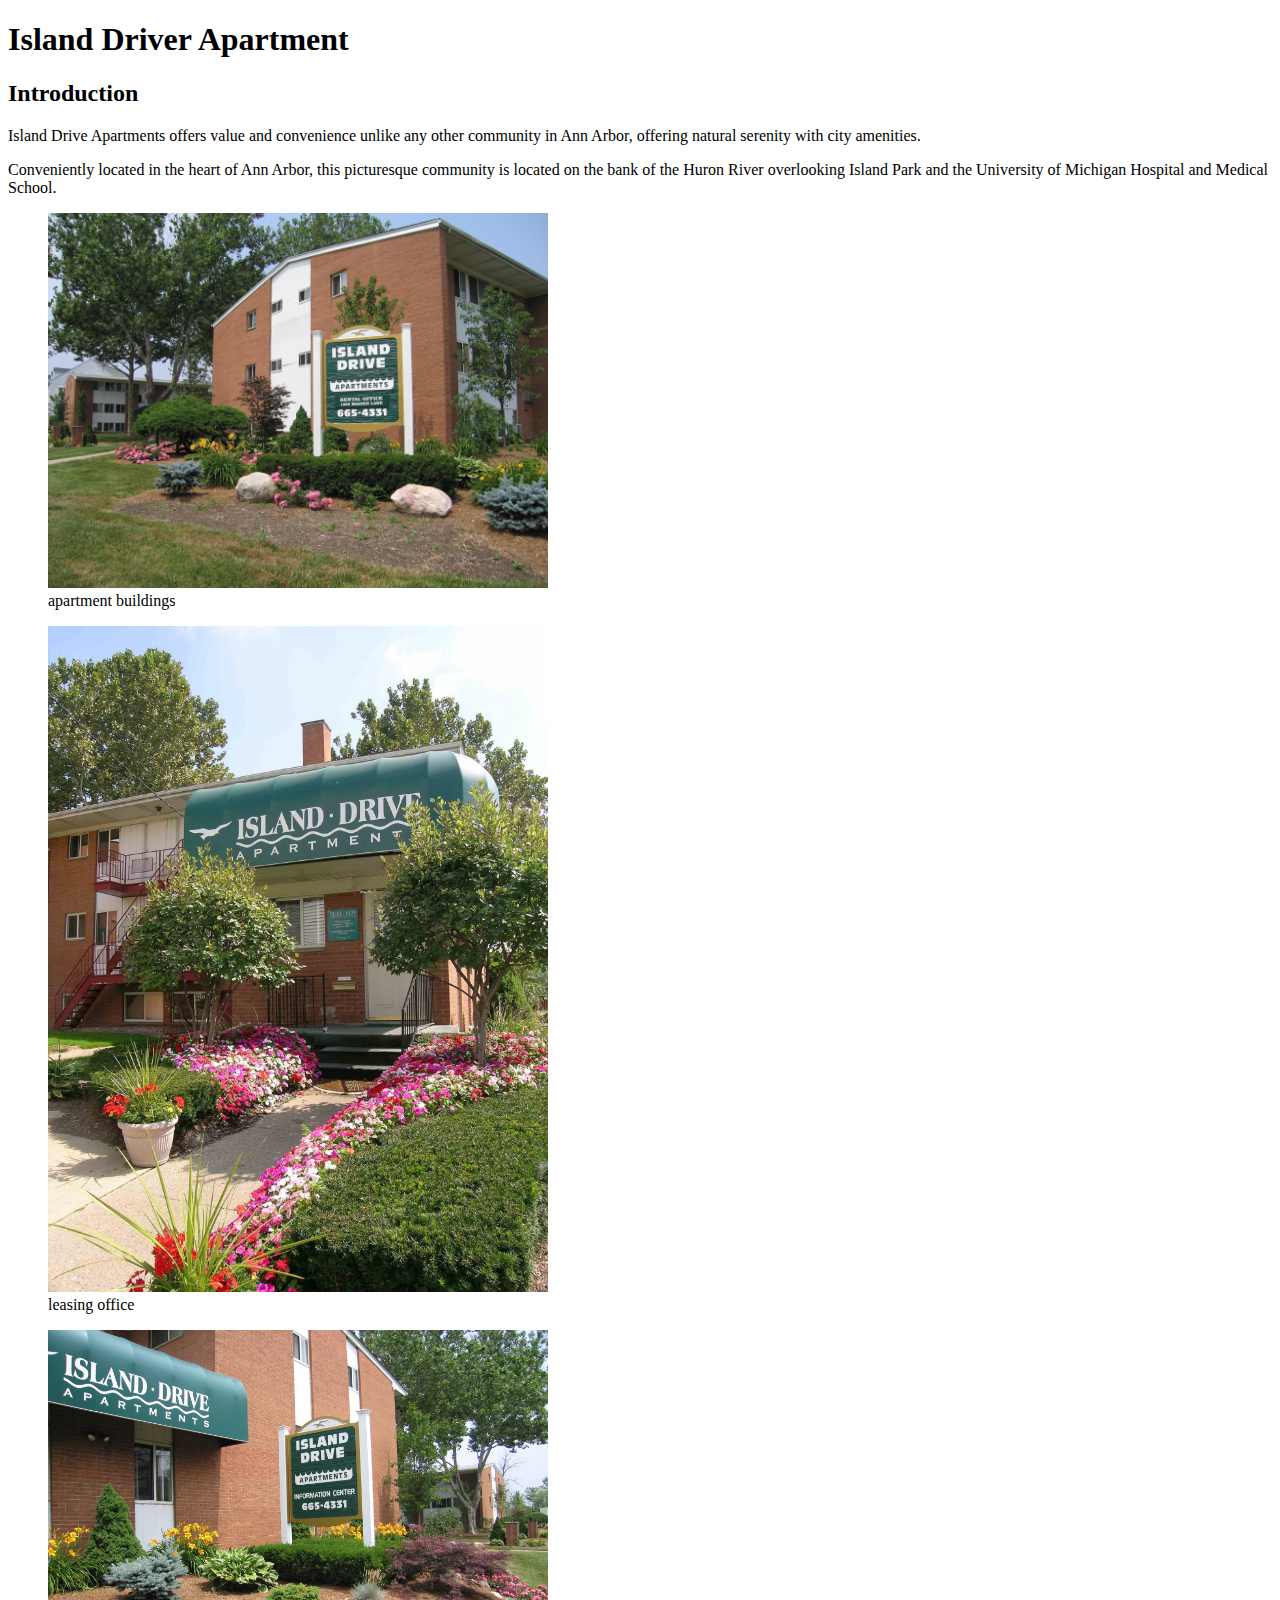
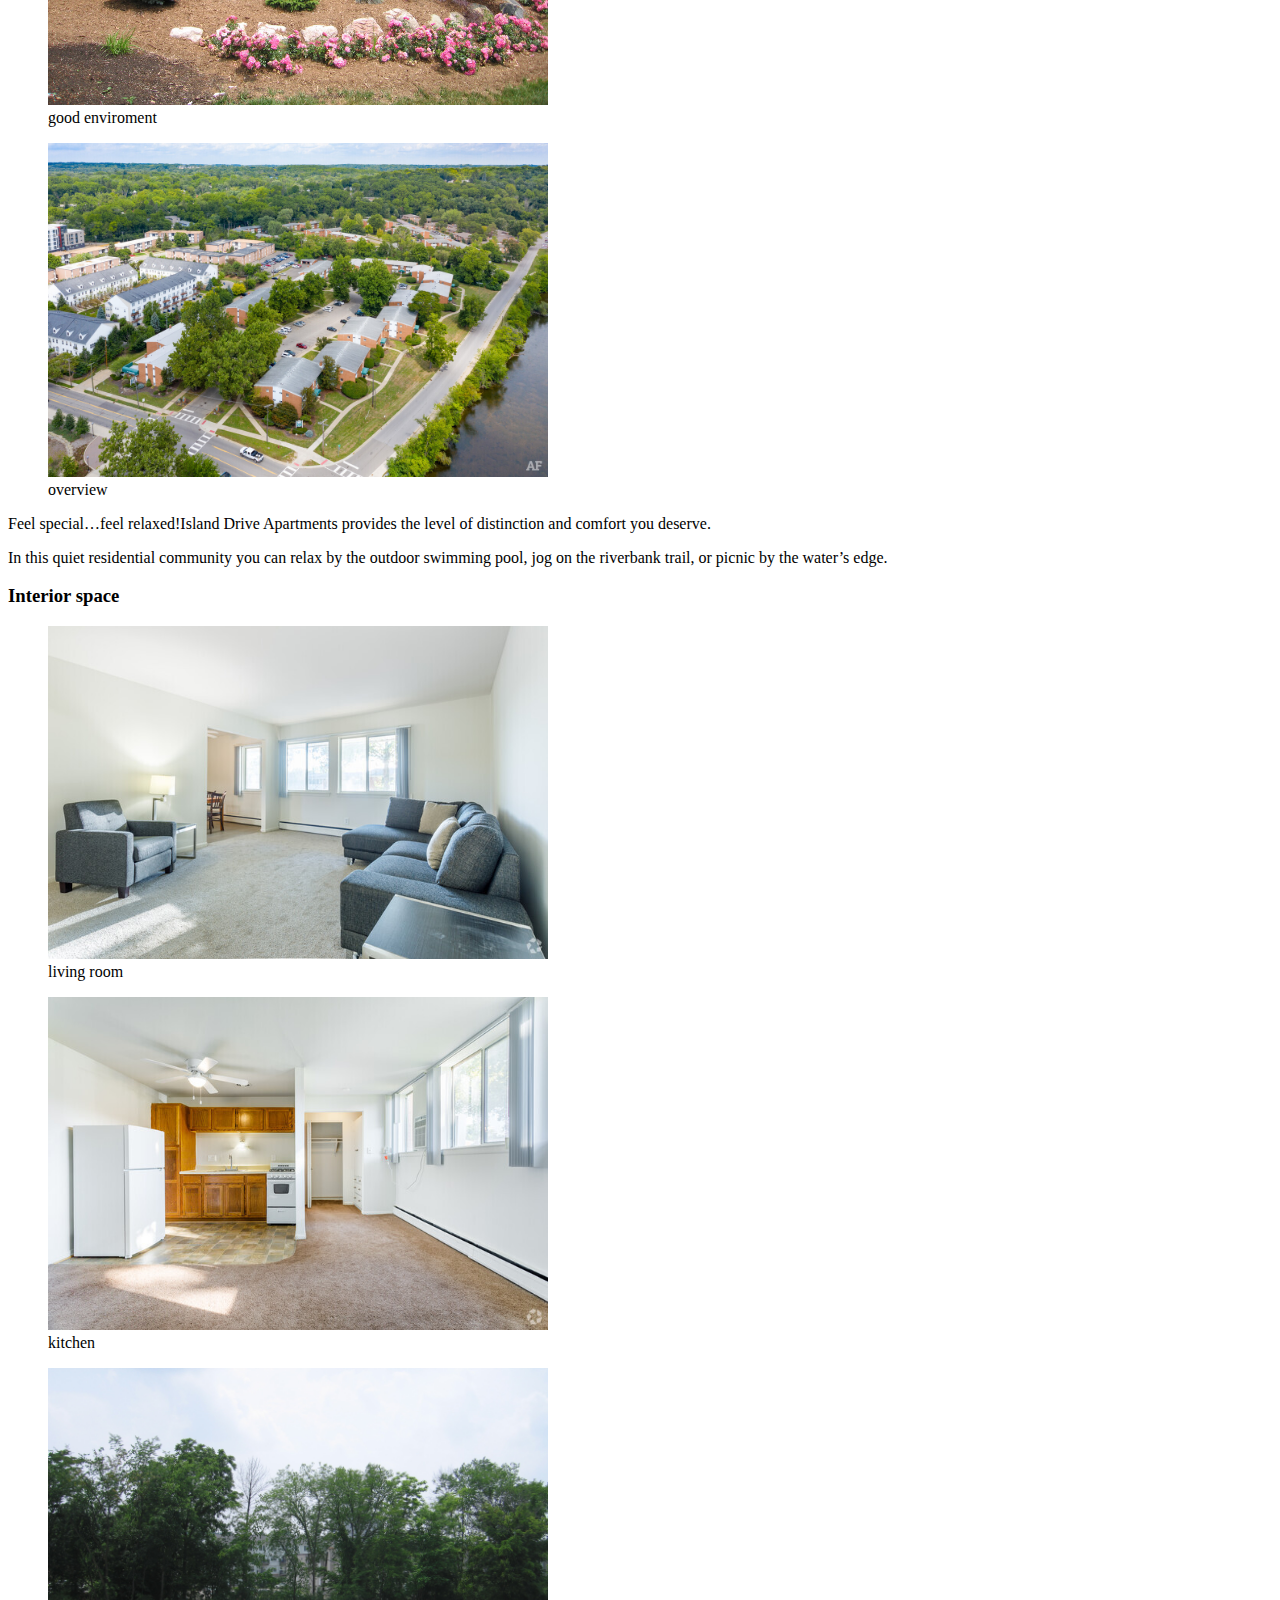
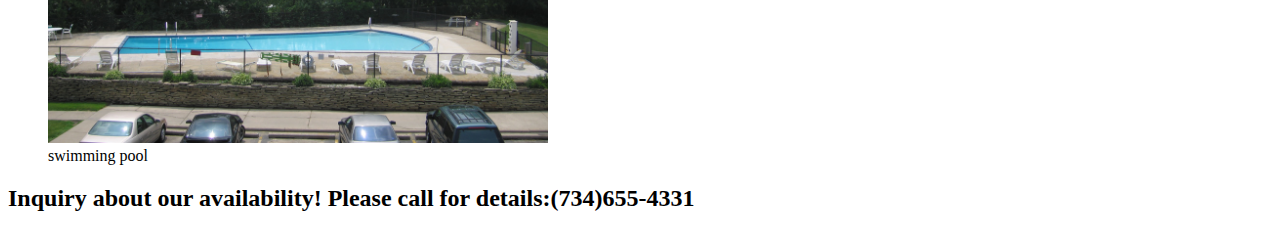
==== index.html @ aa5eb829 "Add files via upload" ====
<!DOCTYPE html>
<html lang="en">

    <head>
        <meta charset="UTF-8">
        <meta name="viewport" content="width=device-width, initial-scale=1.0">
        <link rel="icon" href="images/favicon.ico">
    
        <title>Island Driver Apartment</title>
    </head>
    
    <body>
        <header>
            <nav>
                <ul>
                    
                </ul>
            </nav>
        </header>
    
        <main>
            <h1>Island Driver Apartment</h1>
            <h2>Introduction</h2>
            <p>
                Island Drive Apartments offers value and convenience unlike any other community in Ann Arbor, offering natural serenity with city amenities.
            </p>
            </p>
                Conveniently located in the heart of Ann Arbor, this picturesque community is located on the bank of the Huron River overlooking Island Park and the University of Michigan Hospital and Medical School.
            </p>
            <figure>
                <img src="images/photo1.jpg" width="500" alt="the description of apartments"/>
                <figcaption>apartment buildings</figcaption>
            </figure>
            <figure>
                <img src="images/photo2.jpg" width="500" alt="the description of leasing office"/>
                <figcaption>leasing office</figcaption>
            </figure>
            <figure>
                <img src="images/photo3.jpg" width="500" alt="the description of apartments"/>
                <figcaption>good enviroment</figcaption>
            </figure>
            <figure>
                <img src="images/photo4.jpg" width="500" alt="the description of apartments"/>
                <figcaption>overview</figcaption>
            </figure>

            <p>
                Feel special…feel relaxed!Island Drive Apartments provides the level of distinction and comfort you deserve.
            </p>
             <p>
                In this quiet residential community you can relax by the outdoor swimming pool, jog on the riverbank trail, or picnic by the water’s edge.  
            </p>

            <h3>
                Interior space
            </h3>
            <figure>
                <img src="images/interior1.jpg" width="500" alt="interior space"/>
                <figcaption>living room</figcaption>
            </figure>
            <figure>
                <img src="images/interior2.jpg" width="500" alt="interior space"/>
                <figcaption>kitchen</figcaption>
            </figure>
            <figure>
                <img src="images/swimmingpool.jpg" width="500" alt="swimming pool"/>
                <figcaption>swimming pool</figcaption>
            </figure>
            <h2>
                Inquiry about our availability! Please call for details:(734)655-4331
            </h2>
        </main>
    
        <footer>
           
        </footer>
    </body>
    </html>
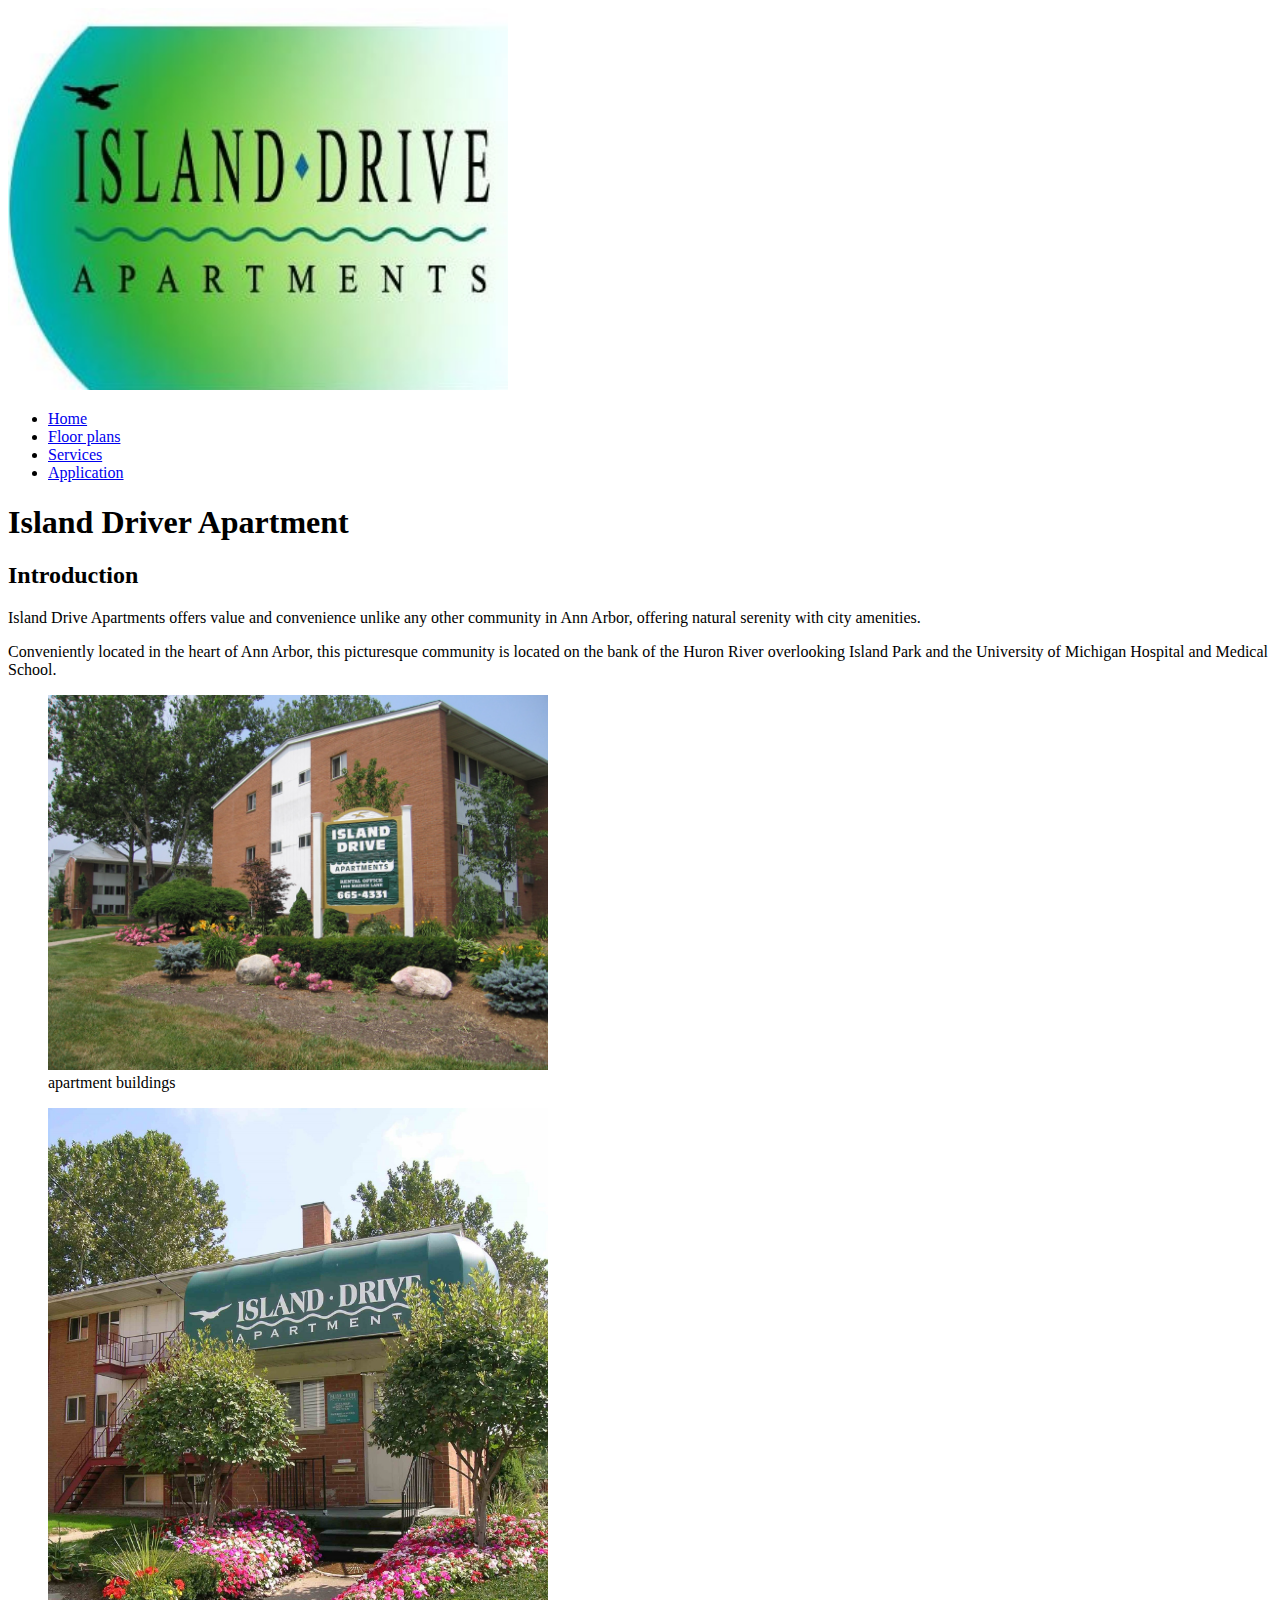
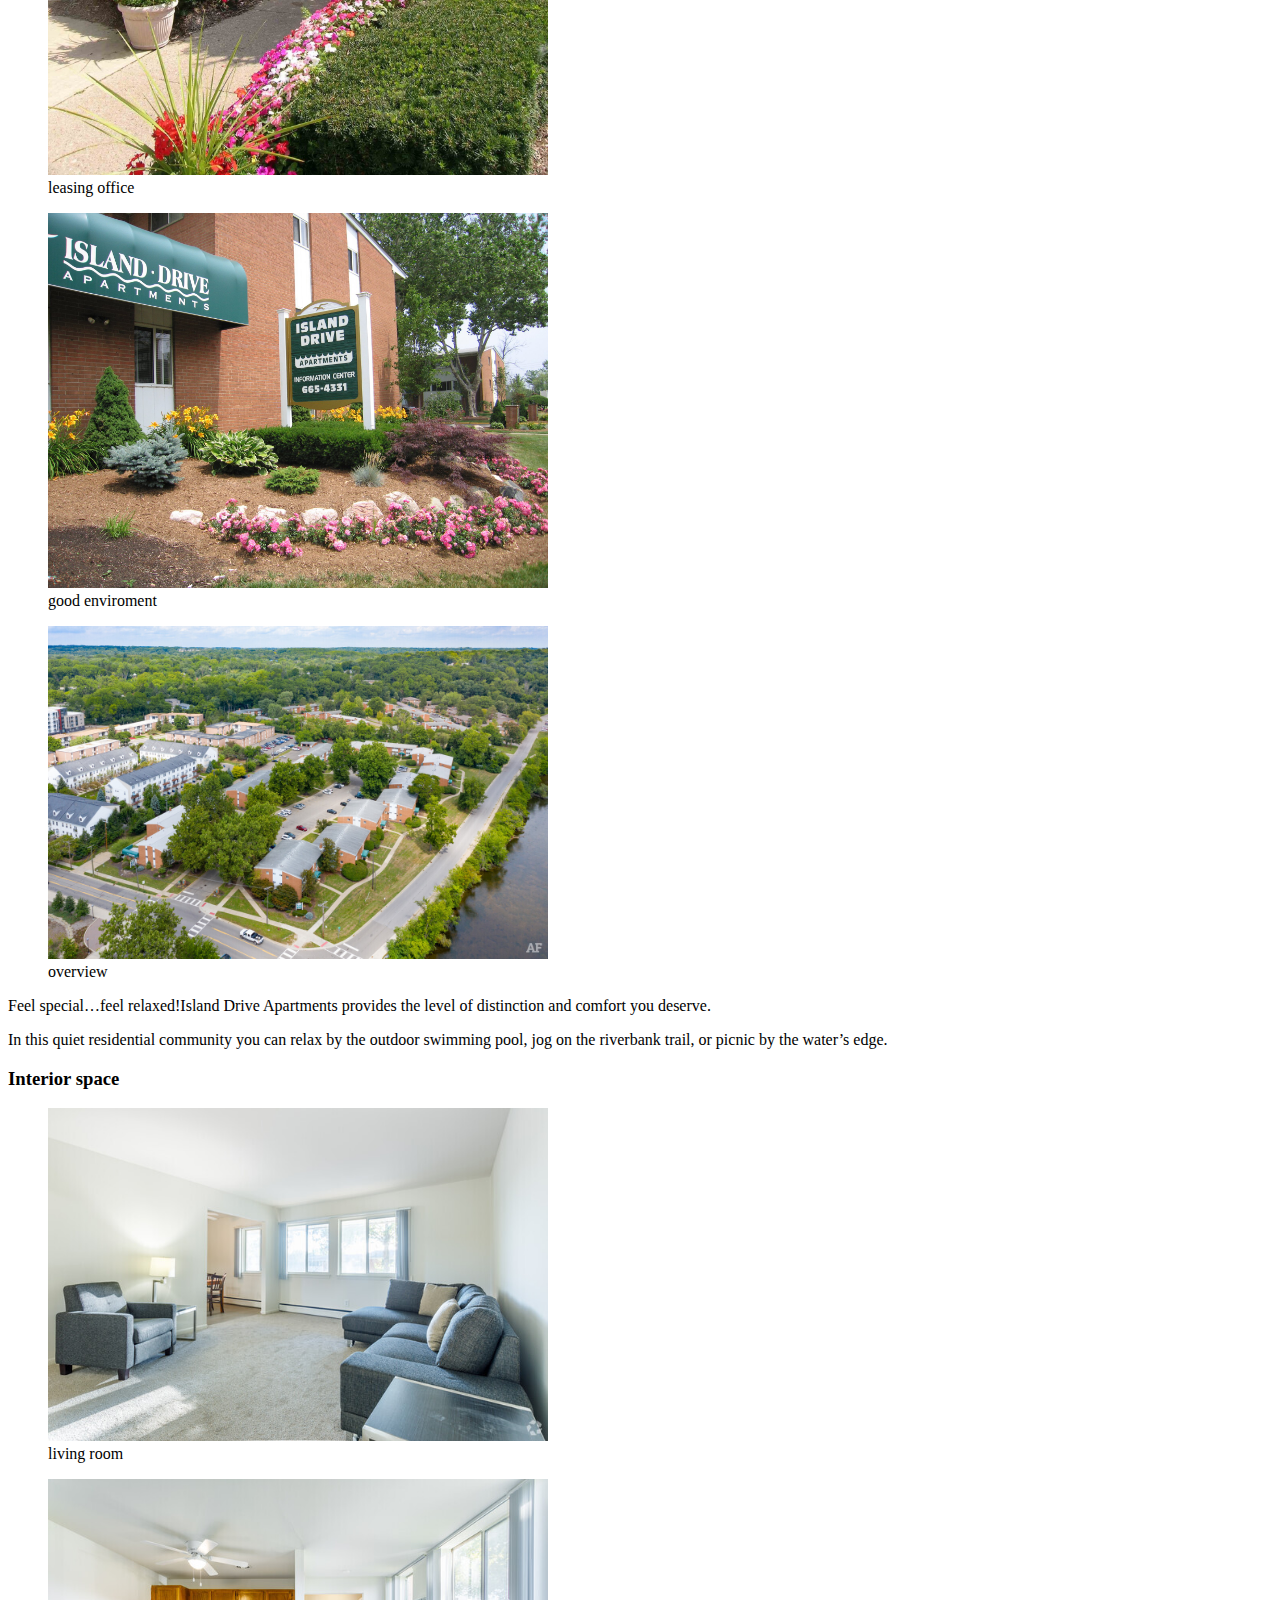
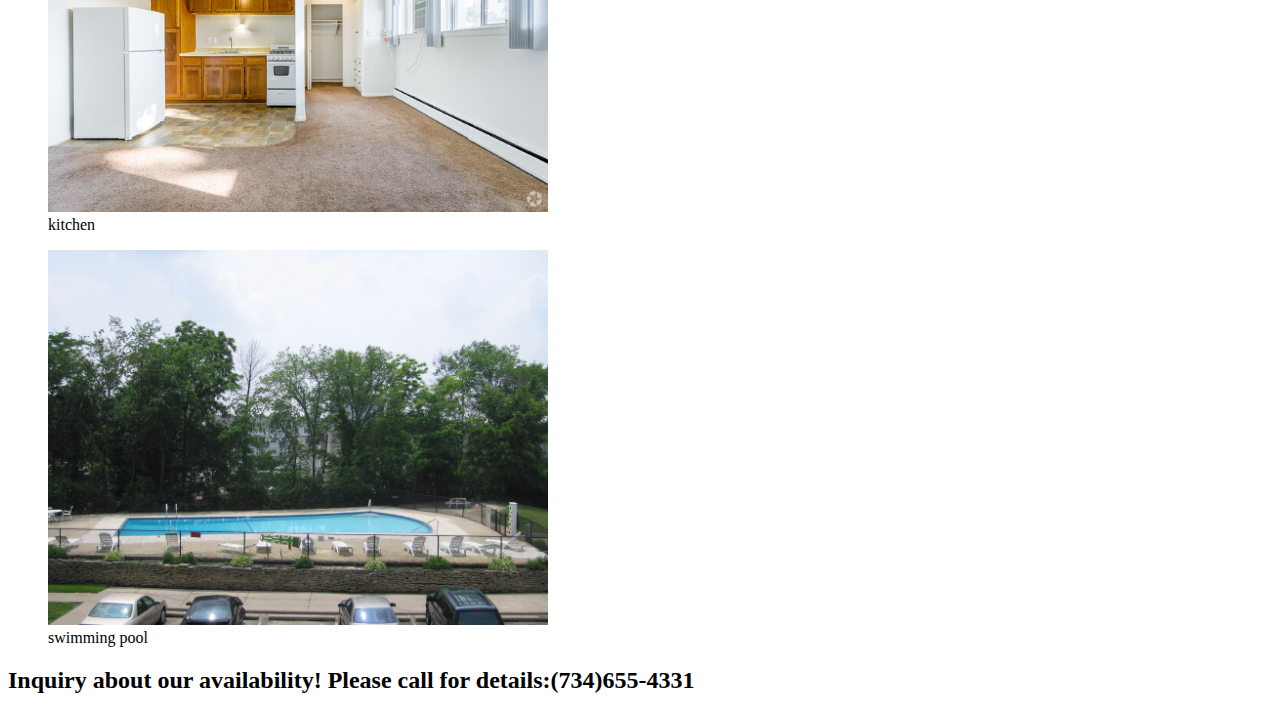
==== commit e35eb0a1: "Update index.html" ====
--- a/index.html
+++ b/index.html
@@ -11,13 +11,17 @@
     
     <body>
         <header>
+            <img src="images/IslandDrive logo.png" width="500" alt="logo"/>
             <nav>
                 <ul>
-                    
+                    <li><a href="index.html">Home</a></li>
+                    <li><a href="plan.html">Floor plans</a></li>
+                    <li><a href="service.html">Services</a></li>
+                    <li><a href="application.html">Application</a></li>
                 </ul>
             </nav>
         </header>
-    
+        
         <main>
             <h1>Island Driver Apartment</h1>
             <h2>Introduction</h2>
@@ -76,4 +80,4 @@
         </footer>
     </body>
     </html>
-    +    
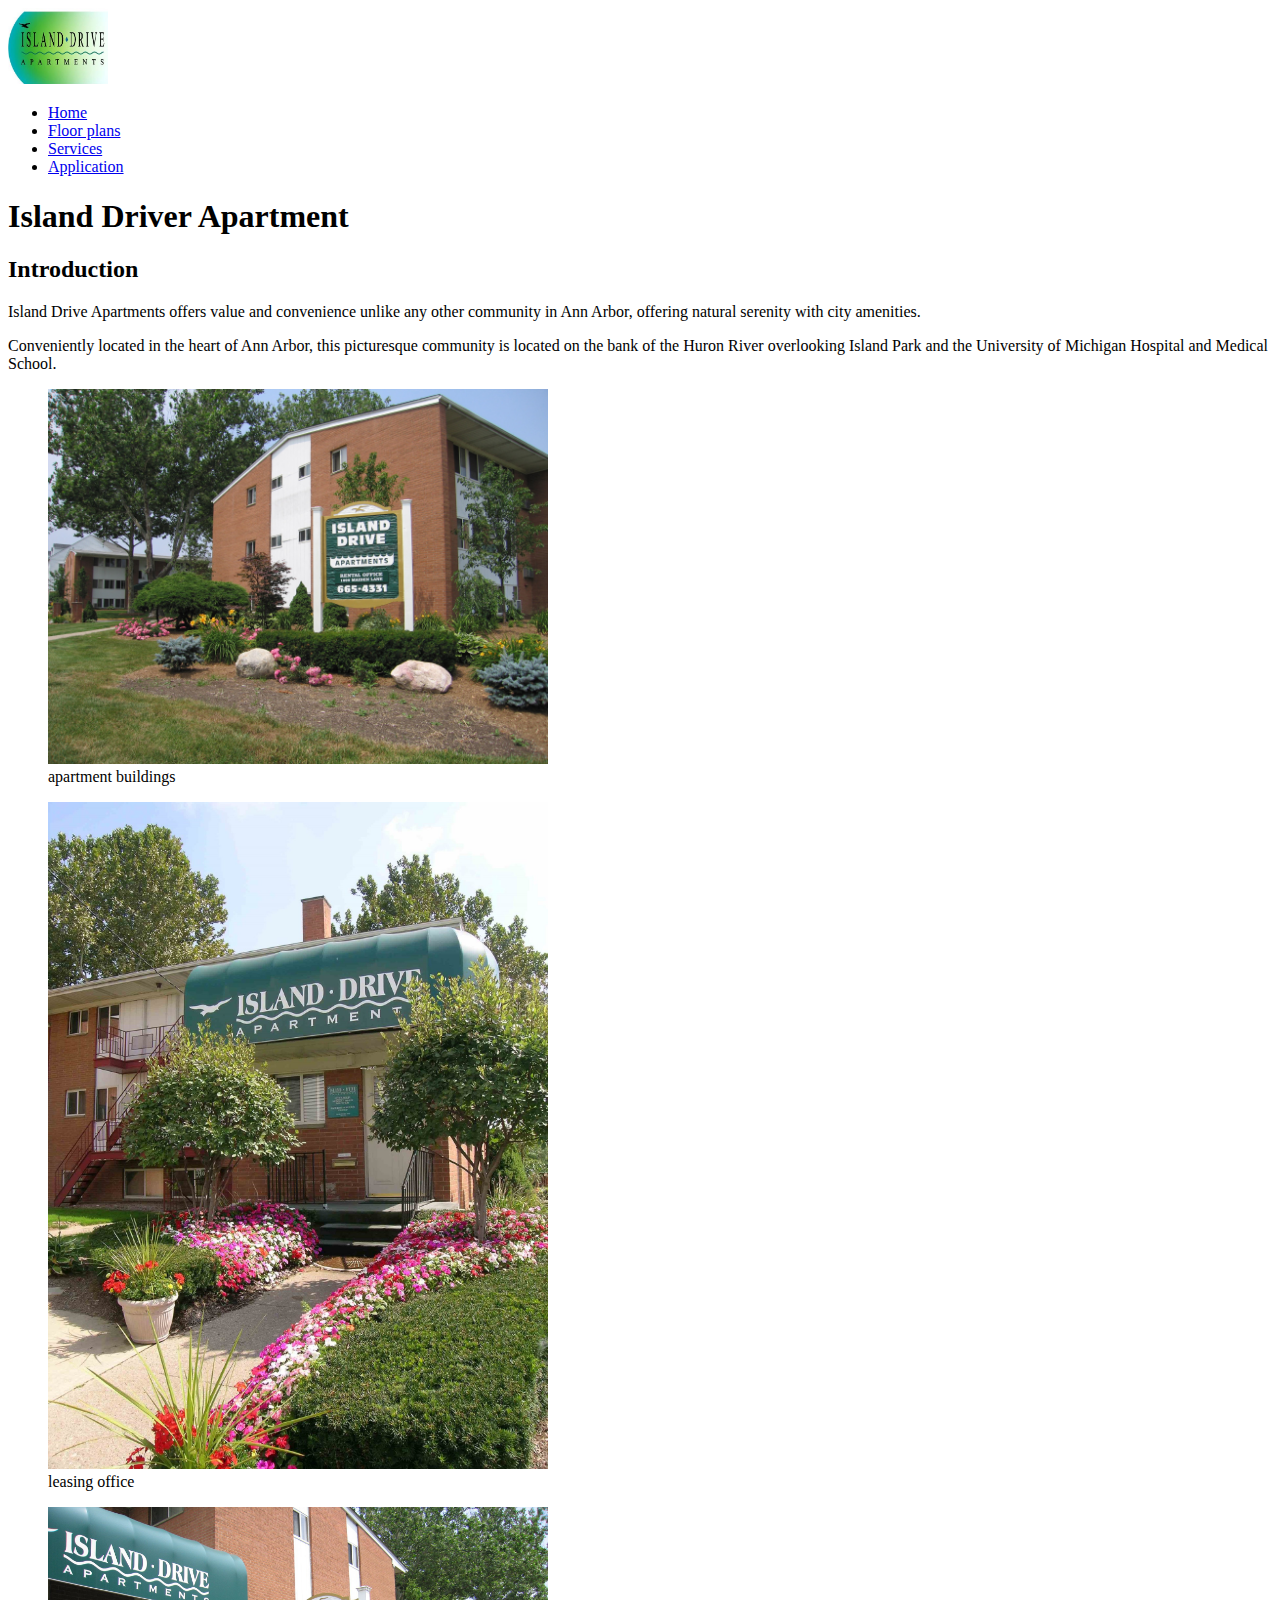
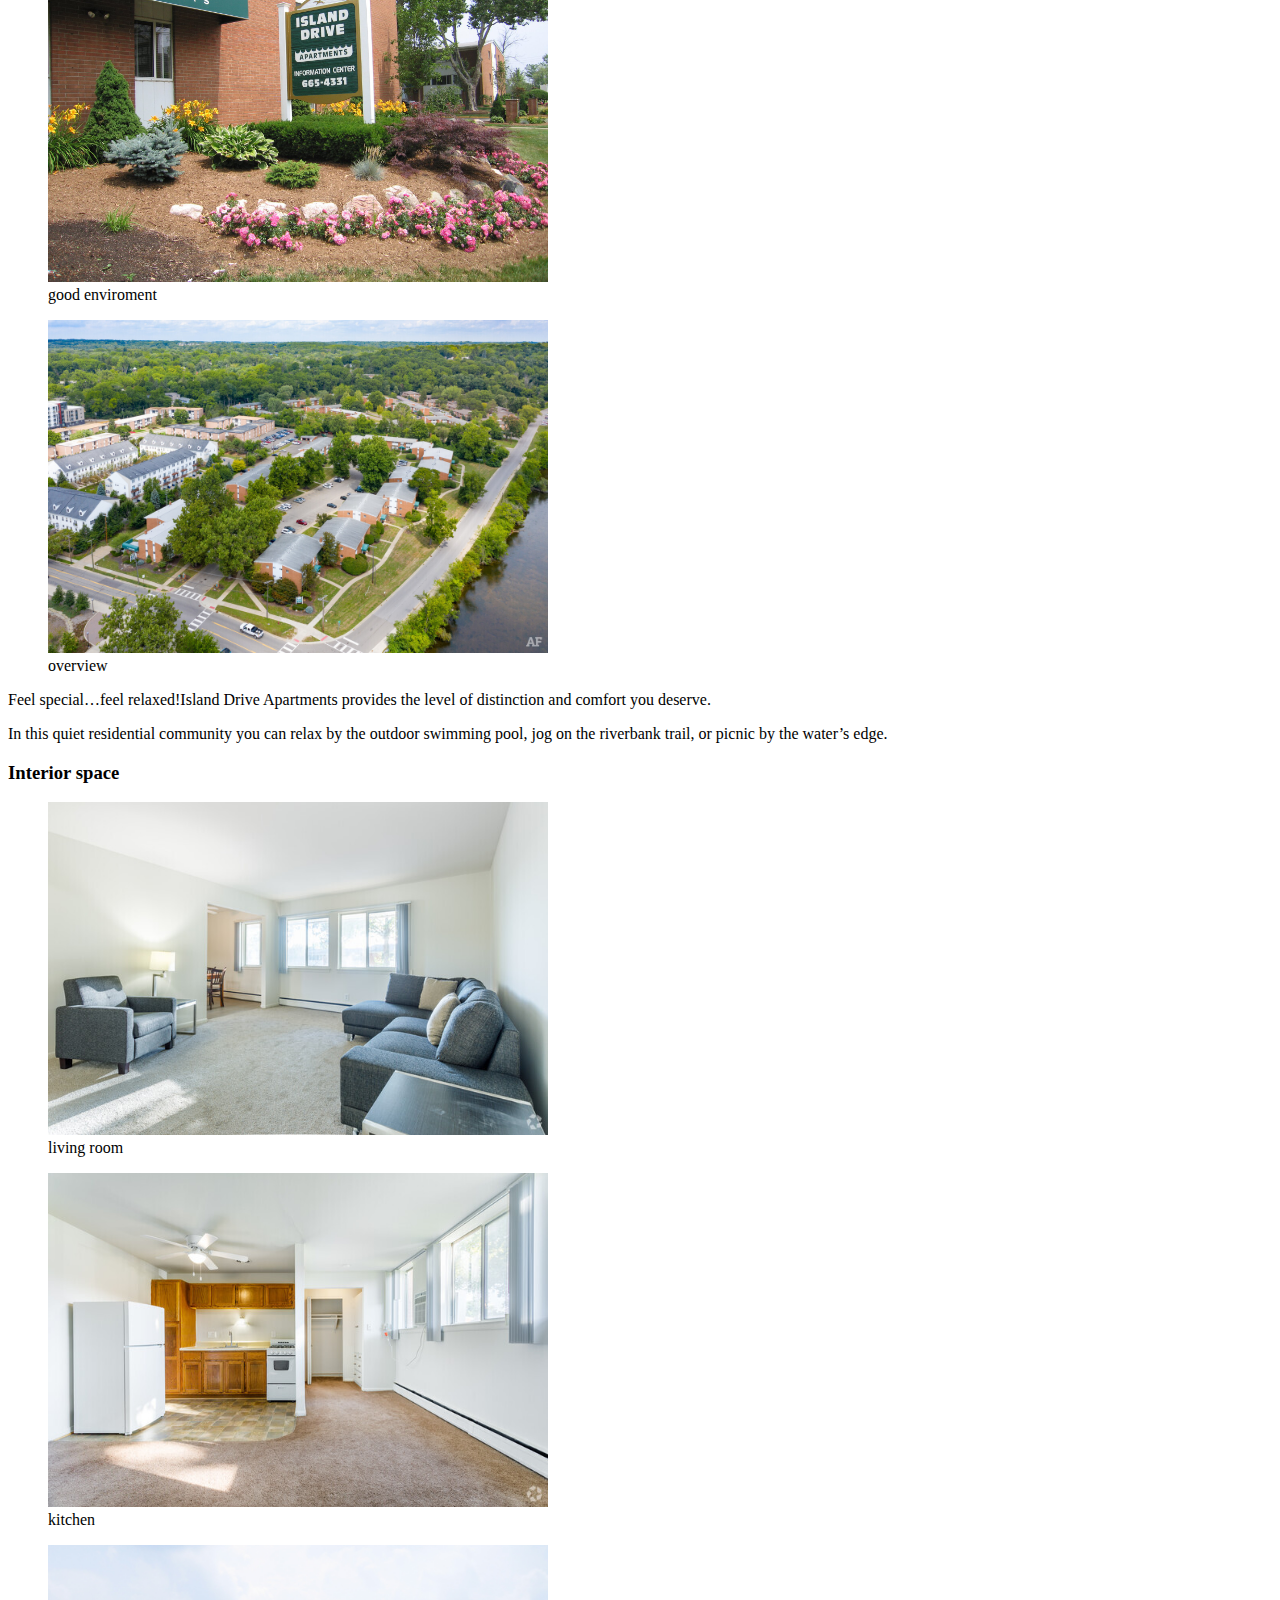
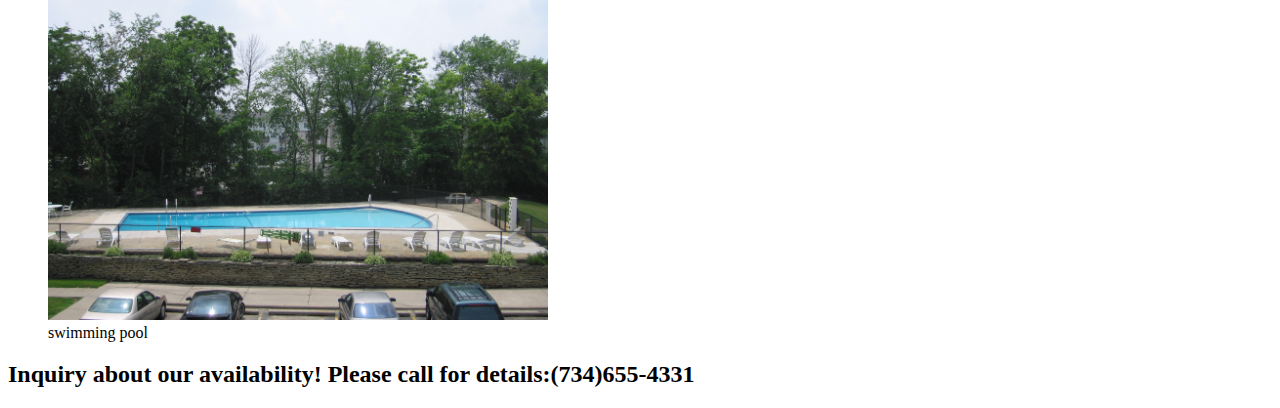
==== commit df99003d: "Update index.html" ====
--- a/index.html
+++ b/index.html
@@ -11,7 +11,7 @@
     
     <body>
         <header>
-            <img src="images/IslandDrive logo.png" width="500" alt="logo"/>
+            <img src="images/IslandDrive logo.png" width="100" alt="logo"/>
             <nav>
                 <ul>
                     <li><a href="index.html">Home</a></li>
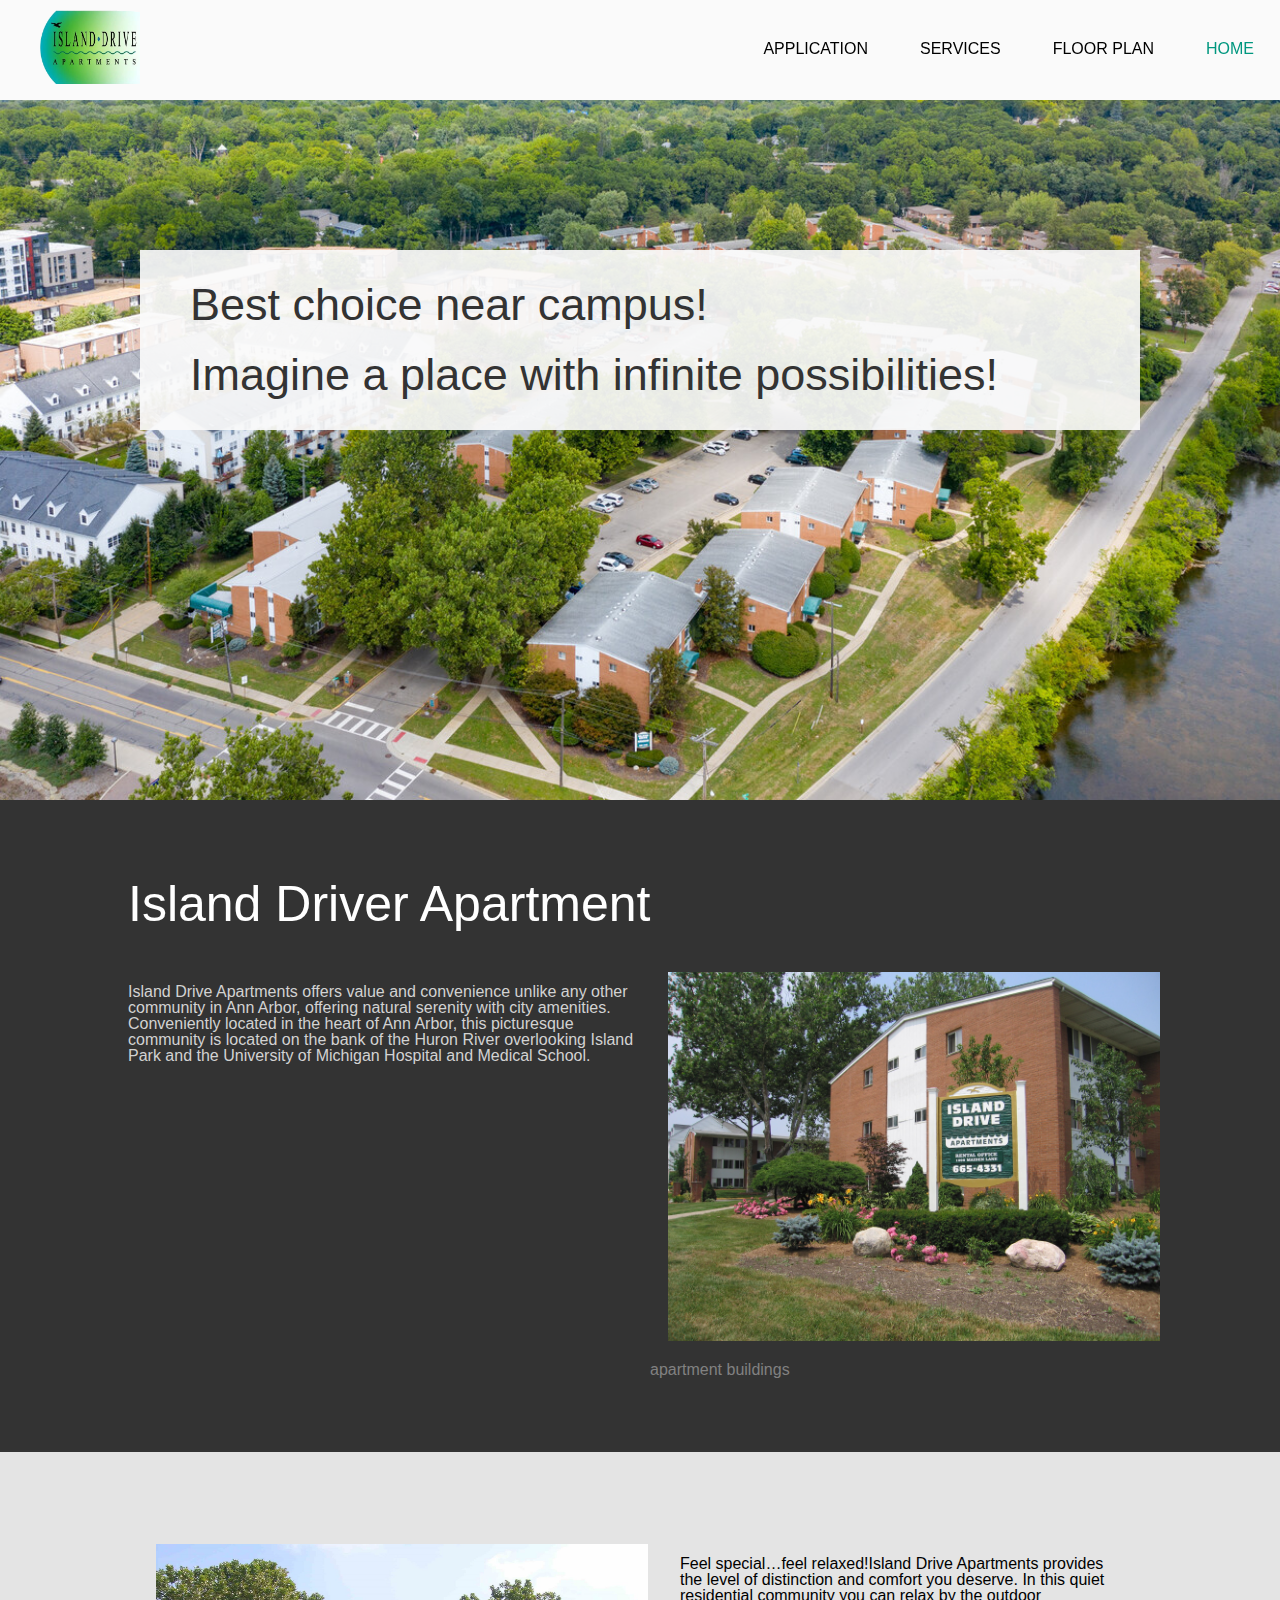
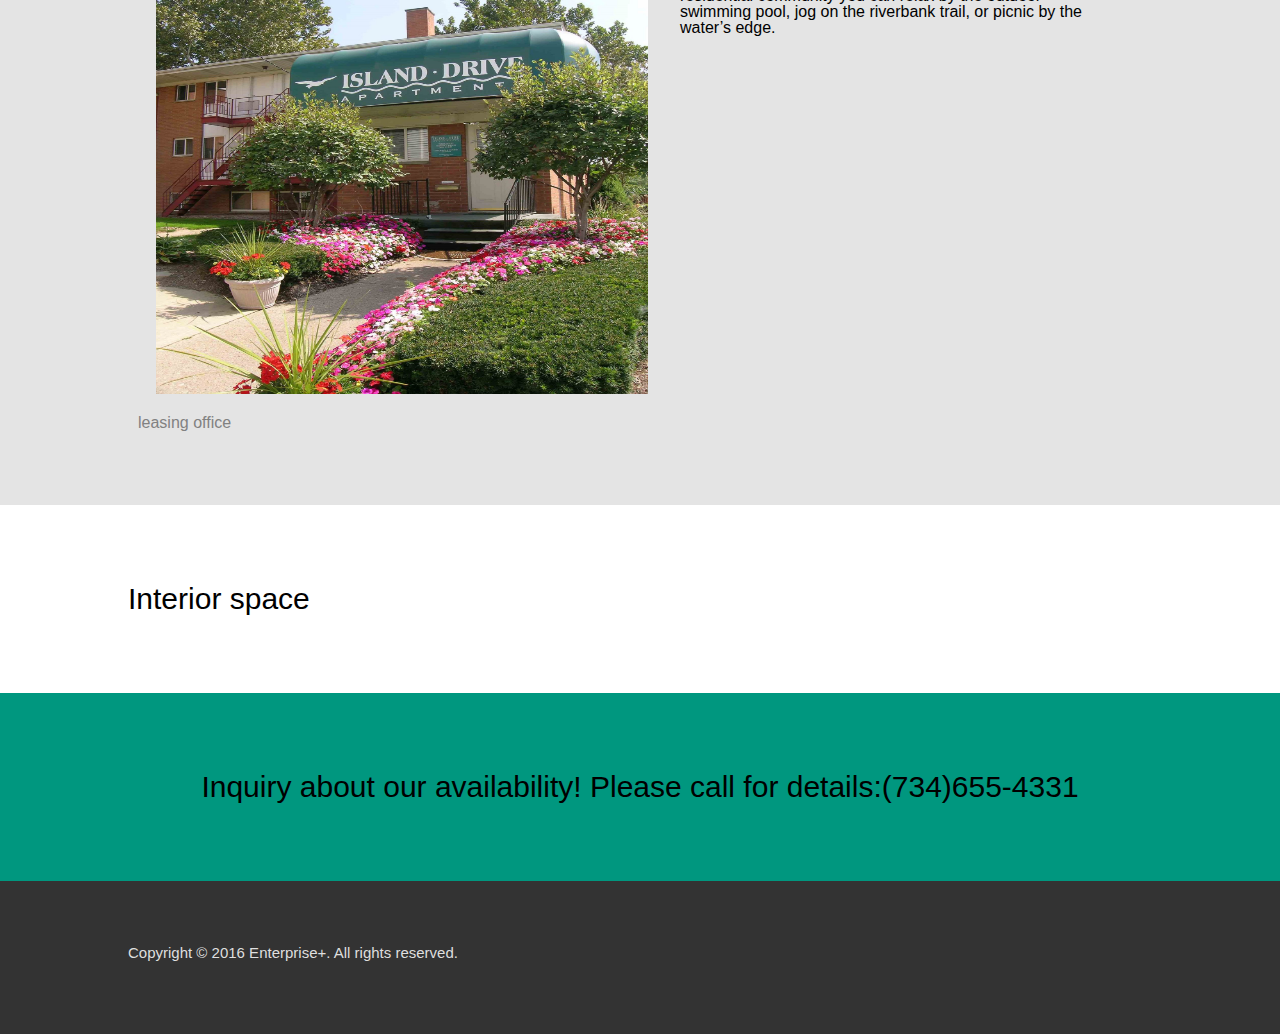
==== commit 3037532e: "Add files via upload" ====
--- a/index.html
+++ b/index.html
@@ -3,81 +3,87 @@
 
     <head>
         <meta charset="UTF-8">
-        <meta name="viewport" content="width=device-width, initial-scale=1.0">
-        <link rel="icon" href="images/favicon.ico">
-    
+	    <meta name="viewport" content="width=device-width, initial-scale=1.0">
+	    <link rel="icon" href="images/favicon.ico">
+	    <link rel="stylesheet" href="css/html5reset.css">
+	    <link rel="stylesheet" href="css/style.css">
         <title>Island Driver Apartment</title>
     </head>
     
     <body>
         <header>
-            <img src="images/IslandDrive logo.png" width="100" alt="logo"/>
-            <nav>
+            <nav class="navigation">    
+                <figure class="logo"><img src="images/IslandDrivelogo.png" width="100" alt="logo"/></figure>   
                 <ul>
-                    <li><a href="index.html">Home</a></li>
-                    <li><a href="plan.html">Floor plans</a></li>
-                    <li><a href="service.html">Services</a></li>
-                    <li><a href="application.html">Application</a></li>
-                </ul>
+                    <li><a href="index.html" class="active">HOME</a></li>
+                    <li><a href="plan.html">FLOOR PLAN</a></li>
+                    <li><a href="service(gallery).html">SERVICES</a></li>
+                    <li><a href="application.html">APPLICATION</a> </li>
+                  </ul>
             </nav>
         </header>
-        
+    
         <main>
-            <h1>Island Driver Apartment</h1>
-            <h2>Introduction</h2>
-            <p>
-                Island Drive Apartments offers value and convenience unlike any other community in Ann Arbor, offering natural serenity with city amenities.
-            </p>
-            </p>
-                Conveniently located in the heart of Ann Arbor, this picturesque community is located on the bank of the Huron River overlooking Island Park and the University of Michigan Hospital and Medical School.
-            </p>
-            <figure>
-                <img src="images/photo1.jpg" width="500" alt="the description of apartments"/>
-                <figcaption>apartment buildings</figcaption>
-            </figure>
-            <figure>
-                <img src="images/photo2.jpg" width="500" alt="the description of leasing office"/>
-                <figcaption>leasing office</figcaption>
-            </figure>
-            <figure>
-                <img src="images/photo3.jpg" width="500" alt="the description of apartments"/>
-                <figcaption>good enviroment</figcaption>
-            </figure>
-            <figure>
-                <img src="images/photo4.jpg" width="500" alt="the description of apartments"/>
-                <figcaption>overview</figcaption>
-            </figure>
+            <div id="banner">
+                <div class="content">
+                  <h1>Best choice near campus! <br>Imagine a place with infinite possibilities!</h1>
+                </div>
+             </div>       
 
-            <p>
-                Feel special…feel relaxed!Island Drive Apartments provides the level of distinction and comfort you deserve.
-            </p>
-             <p>
-                In this quiet residential community you can relax by the outdoor swimming pool, jog on the riverbank trail, or picnic by the water’s edge.  
-            </p>
+            <div class="containerone">
+                <h1>Island Driver Apartment</h1>
+                <div class="left">
+                    <p>
+                    Island Drive Apartments offers value and convenience unlike any other community in Ann Arbor, offering natural serenity with city amenities.
+                     Conveniently located in the heart of Ann Arbor, this picturesque community is located on the bank of the Huron River overlooking Island Park and the University of Michigan Hospital and Medical School.
+                    </p>
+                </div>
+                <div class="right">
+                    <figure>
+                        <img src="images/photo1.jpg" width="500" alt="the description of apartments"/>
+                        <figcaption>apartment buildings</figcaption>
+                    </figure>
+                </div>
+                
+             </div>
+            
+            <div class="containertwo">
+               
+                <div class="left">
+                    <figure>
+                        <img src="images/photo2.jpg" width="500" alt="the description of leasing office"/>
+                        <figcaption>leasing office</figcaption>
+                    </figure>
+                </div>
+                
+                <div class="right">
+                    <p>
+                        Feel special…feel relaxed!Island Drive Apartments provides the level of distinction and comfort you deserve.
+                        In this quiet residential community you can relax by the outdoor swimming pool, jog on the riverbank trail, or picnic by the water’s edge.  
+                    </p>
+                </div>
+               
 
-            <h3>
-                Interior space
-            </h3>
-            <figure>
-                <img src="images/interior1.jpg" width="500" alt="interior space"/>
-                <figcaption>living room</figcaption>
-            </figure>
-            <figure>
-                <img src="images/interior2.jpg" width="500" alt="interior space"/>
-                <figcaption>kitchen</figcaption>
-            </figure>
-            <figure>
-                <img src="images/swimmingpool.jpg" width="500" alt="swimming pool"/>
-                <figcaption>swimming pool</figcaption>
-            </figure>
-            <h2>
-                Inquiry about our availability! Please call for details:(734)655-4331
-            </h2>
+            </div>
+
+            <div class="containerthree">
+                <h2>
+                    Interior space
+                </h2>
+            </div>
+
+            <div class="containerfour">
+                <h2>
+                    Inquiry about our availability! Please call for details:(734)655-4331
+                </h2>
+            </div>
         </main>
     
         <footer>
-           
+            <p>
+                Copyright © 2016 Enterprise+. All rights reserved.
+            </p>
         </footer>
     </body>
     </html>
-    
+    --- a/css/style.css
+++ b/css/style.css
@@ -0,0 +1,289 @@
+
+body {
+    background-color: white;
+    font-family: 'Raleway', sans-serif;
+    margin: 0;
+    padding: 0;
+  }
+
+  main{
+    padding-top: 100px;
+    padding-bottom: 25px;
+  }
+
+
+
+p{
+  
+}
+
+figcaption{
+    color:rgb(129, 129, 129);
+}
+
+.navigation{
+    position: fixed;
+    top:0px;
+    display: inline-block;
+    background-color:rgba(250,250,250,0.92);
+    width: 100%;
+    height: 100px;
+    margin-bottom: -100px;
+    z-index: 10;
+   
+}
+
+ul {
+    list-style-type: none;
+    overflow: hidden;
+}
+ 
+li {
+    margin-top:25px;
+    float: right;
+}
+ 
+li a {
+    display: block;
+    color: black;
+    text-align: center;
+    padding: 16px 26px;
+    text-decoration: none;
+}
+ 
+li a:hover:not(.active)  {
+    color:white;
+    background-color: #333;
+}
+
+li a.active{
+    color: #00977f;
+}
+
+li a.active:hover{
+    color: #333;
+}
+
+.logo{
+    position: relative;
+    left:40px;
+    top: 10px;
+    float: left;
+}
+
+#banner {
+    position: relative;
+    background-image: url("../images/photo4.jpg");
+    background-size: cover;
+    background-position: center center;
+    height: 700px;
+    width: 100%;
+    z-index: -1;
+}
+
+.content h1 {
+    font-size: 45px;
+    font-weight: 6px;
+    line-height: 70px;
+    width: 900px;
+    color: #333;
+    background-color: rgba(250,250,250,0.92);
+    position: relative;
+    top: 150px;
+    margin: 0 auto;
+    padding: 20px 50px;
+}
+
+.containerone{
+    display:grid;
+    position: relative;
+    padding:5% 10%;
+    background-color:#333;
+    grid-template:auto 1fr / 1fr 1fr;
+}
+
+
+
+h1{
+    font-size: 50px;
+    font-style:bold;
+    margin:15px 0;
+ }
+
+ h2{
+    font-size: 30px;
+    font-style:bold;
+    margin:15px 0;
+ }
+
+
+ .containerone h1{
+    color:white;
+    grid-column: 1/3;
+ }
+
+ .containerone p{
+    color:rgb(210, 210, 210);
+    position: center;
+    padding-top:40px;
+ }
+
+div.right img{
+    margin:10px;
+    padding:5px;
+    width: 100%;
+    height: auto;
+    border:3px solid #333;
+}
+
+div.right img:hover,
+.containertwo img:hover{
+    border:3px solid #00977f;
+}
+
+ .right figure,
+ .left figure{
+    padding:10px;
+ }
+
+
+ .containertwo{
+    display:grid;
+    position: relative;
+    padding:5% 10%;
+    background-color:rgb(228, 228, 228);
+    grid-template-columns: 1fr 1fr;
+}
+
+
+.containertwo img{
+    margin:10px;
+    padding:5px;
+    height: 450px;
+    width:100%;
+    border:3px solid rgb(228, 228, 228);
+}
+
+.right p{
+    padding: 40px;
+}
+
+.containerthree{
+    display:grid;
+    position: relative;
+    padding:5% 10%;
+    background-color:white;
+    grid-template-columns:1fr 1fr;
+}
+
+.containerfour{
+    position: relative;
+    padding:5% 10%;
+    background-color:#00977f;
+    text-align: center;
+}
+
+.containerfour h1{
+    color:white
+}
+
+.containergrey{
+    position: relative;
+    padding:5% 10%;
+    background-color:rgb(228, 228, 228);
+}
+
+.containergrey img{
+    position:center;
+    padding:10px;
+    margin:5px
+}
+
+.containerfive grey{
+    padding: 20px 0 ;
+    line-height: normal;
+}
+
+.gallery{
+    position: relative;
+    padding:5% 10%;
+    background-color:#f3fffd;
+    display:grid;
+    grid-template:1fr 1fr 1fr/1fr 1fr;
+    gap:25px;
+    align-items: center;
+    align-content: center;
+
+}
+
+.gallery figure{
+    border: 3px solid #f3fffd;
+    width:100%;
+}
+
+.gallery img{
+    margin:5px;
+    padding:5px ;
+    width: 97.5%;
+    height:320px;
+}
+
+.gallery figcaption{
+    font-size: 18px;
+    color:#00977f;
+    padding:25px;
+}
+
+.gallery figure:hover{
+    color:#00977f;
+    border: 3px solid #00977f;
+}
+
+.containerwhite{
+    position: relative;
+    padding:5% 10%;
+    background-color:white;
+}
+
+.plan{
+    display: grid;
+    position: relative;
+    padding:5% 10%;
+    background-color:white;
+}
+
+.plan img{
+    height:500px;
+    width: auto;
+    padding: 5px;
+    margin:30px 0;
+}
+
+.plan img:hover{
+    border-bottom: 5px solid #ccc;
+}
+
+.plan h3{
+    padding:30px 0;
+}
+
+.containergreen{
+    display:grid;
+    position: relative;
+    padding:5% 10%;
+    background-color:#f3fffd;
+}
+
+footer{
+    margin-top:-25px;
+    height:25px;
+    padding: 5% 10%;
+    background-color: #333;
+    color: rgb(223, 223, 223);
+    font-size: 15px;
+    z-index: 5;
+}
+
+
+
+
